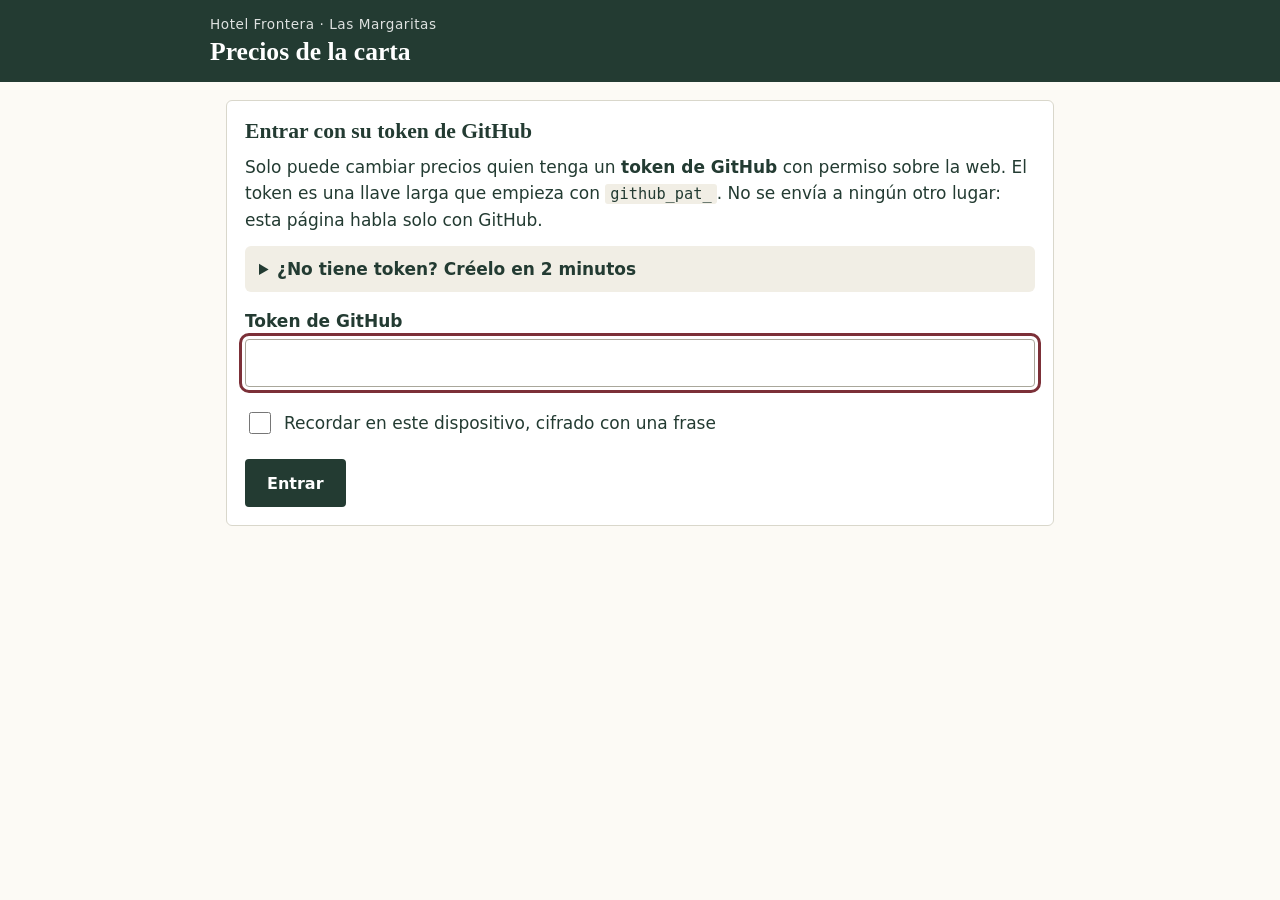
==== precios/index.html @ 13e71ee7 "Cambios locales (2026-11-26 00:16)" ====
<!doctype html>
<html lang="es">
<head>
<meta charset="utf-8">
<!-- Solo código propio y la API de GitHub. Sin estilos ni scripts en línea, sin marcos,
     sin formularios hacia afuera. Trusted Types impide insertar HTML con texto. -->
<meta http-equiv="Content-Security-Policy" content="default-src 'none'; script-src 'self'; style-src 'self'; img-src 'self' data:; connect-src https://api.github.com; base-uri 'none'; form-action 'none'; object-src 'none'; manifest-src 'none'; media-src 'none'; worker-src 'none'; require-trusted-types-for 'script'; trusted-types 'none'; upgrade-insecure-requests">
<meta name="referrer" content="no-referrer">
<meta name="robots" content="noindex, nofollow, noarchive">
<meta name="viewport" content="width=device-width, initial-scale=1, viewport-fit=cover">
<meta name="theme-color" content="#233b32">
<meta name="color-scheme" content="light">
<title>Precios · Hotel Frontera</title>
<link rel="icon" href="../favicon-frontera.svg" type="image/svg+xml">
<link rel="stylesheet" href="precios.css?v=20261126-001648">
</head>
<body>
<a class="saltar" href="#principal">Saltar al contenido</a>
<header class="cabecera">
  <div class="cabecera-int">
    <div>
      <p class="marca">Hotel Frontera · Las Margaritas</p>
      <h1>Precios de la carta</h1>
    </div>
    <div class="sesion" id="sesion" hidden>
      <span class="sesion-estado" id="sesion-estado"></span>
      <button type="button" class="boton-sec" id="boton-bloquear">Bloquear</button>
    </div>
  </div>
</header>

<main id="principal" tabindex="-1">
  <p class="aviso" id="aviso-general" role="alert" hidden></p>

  <noscript><p class="aviso">Esta página necesita JavaScript.</p></noscript>

  <!-- 1. Conectar este dispositivo con un token de GitHub -->
  <section class="tarjeta" id="paso-conectar" aria-labelledby="titulo-conectar" hidden>
    <h2 id="titulo-conectar">Entrar con su token de GitHub</h2>
    <p>Solo puede cambiar precios quien tenga un <b>token de GitHub</b> con permiso sobre la web. El token es una llave larga que empieza con <code>github_pat_</code>. No se envía a ningún otro lugar: esta página habla solo con GitHub.</p>
    <details class="ayuda">
      <summary>¿No tiene token? Créelo en 2 minutos</summary>
      <ol>
        <li>Abra <a id="enlace-crear-token" href="https://github.com/settings/personal-access-tokens/new" target="_blank" rel="noopener noreferrer">Crear token en GitHub</a> e inicie sesión si se lo pide.</li>
        <li>En <b>Repository access</b> elija <b>Only select repositories</b> y marque solo <b id="nombre-repo-ayuda">hofrosa-web</b>.</li>
        <li>En <b>Permissions</b> revise que <b>Contents</b> diga <b>Read and write</b> (ya viene marcado). No agregue otros permisos.</li>
        <li>Deje la fecha de vencimiento (90 días) y pulse <b>Generate token</b>.</li>
        <li>Copie el token y péguelo abajo. GitHub lo muestra una sola vez: guárdelo en su gestor de contraseñas, nunca en un archivo de la web.</li>
      </ol>
      <p>Si el token se pierde o alguien más lo ve, bórrelo en GitHub (Settings → Developer settings → Personal access tokens) y cree otro.</p>
    </details>
    <form id="form-conectar" novalidate>
      <label for="campo-token">Token de GitHub</label>
      <input id="campo-token" type="password" autocomplete="off" autocapitalize="off" spellcheck="false" inputmode="text" maxlength="255" required aria-describedby="error-conectar">
      <label class="casilla"><input type="checkbox" id="casilla-recordar"> Recordar en este dispositivo, cifrado con una frase</label>
      <div id="bloque-frase" hidden>
        <p class="nota">El token se guarda cifrado (AES-256) en este navegador. Para usarlo hay que escribir la frase. Use al menos 12 caracteres; lo más seguro es una frase de cuatro palabras que no sea una cita conocida.</p>
        <label for="campo-frase-nueva">Frase para desbloquear</label>
        <input id="campo-frase-nueva" type="password" autocomplete="new-password" minlength="12" maxlength="128" aria-describedby="medidor-frase">
        <p class="nota" id="medidor-frase" aria-live="polite"></p>
        <label for="campo-frase-repetir">Repita la frase</label>
        <input id="campo-frase-repetir" type="password" autocomplete="new-password" maxlength="128">
      </div>
      <p class="error" id="error-conectar" role="alert"></p>
      <button type="submit" class="boton" id="boton-conectar">Entrar</button>
    </form>
  </section>

  <!-- 2. Desbloquear el token guardado en este dispositivo -->
  <section class="tarjeta" id="paso-desbloquear" aria-labelledby="titulo-desbloquear" hidden>
    <h2 id="titulo-desbloquear">Desbloquear</h2>
    <p>Este dispositivo tiene un token guardado y cifrado. Escriba su frase para usarlo.</p>
    <form id="form-desbloquear" novalidate>
      <label for="campo-frase">Frase</label>
      <input id="campo-frase" type="password" autocomplete="current-password" maxlength="128" required aria-describedby="error-desbloquear">
      <p class="error" id="error-desbloquear" role="alert"></p>
      <div class="acciones">
        <button type="submit" class="boton" id="boton-desbloquear">Desbloquear</button>
        <button type="button" class="boton-sec" id="boton-olvidar">Olvidar este dispositivo</button>
      </div>
    </form>
  </section>

  <!-- 3. Editar precios -->
  <section id="paso-editar" aria-labelledby="titulo-editar" hidden>
    <h2 id="titulo-editar" class="oculto-visual">Editar precios</h2>
    <div class="barra-herramientas">
      <div class="campo-buscar">
        <label for="buscar">Buscar plato</label>
        <input id="buscar" type="search" autocomplete="off" maxlength="60" placeholder="Nombre del plato o bebida">
      </div>
      <div class="campo-categoria">
        <label for="filtro-categoria">Categoría</label>
        <select id="filtro-categoria"><option value="">Todas</option></select>
      </div>
      <label class="casilla"><input type="checkbox" id="solo-cambiados"> Solo los que cambié</label>
    </div>
    <p class="nota" id="nota-moneda">Precios enteros en córdobas, sin IVA ni propina, como en la carta.</p>
    <div id="lista-precios" class="lista-precios"></div>
    <details class="historial" id="historial">
      <summary>Últimos cambios publicados</summary>
      <ol id="lista-historial"></ol>
      <p><a id="enlace-historial" href="#" target="_blank" rel="noopener noreferrer">Ver todo el historial en GitHub</a></p>
    </details>
  </section>
</main>

<div class="pie-acciones" id="pie-acciones" hidden>
  <p id="resumen-cambios" aria-live="polite"></p>
  <div class="acciones">
    <button type="button" class="boton-sec" id="boton-deshacer" disabled>Deshacer todo</button>
    <button type="button" class="boton" id="boton-revisar" disabled>Revisar y publicar</button>
  </div>
</div>

<dialog id="dialogo-revisar" aria-labelledby="titulo-revisar">
  <div id="form-revisar">
    <h2 id="titulo-revisar">Revisar antes de publicar</h2>
    <p>Estos precios se verán en la web en unos minutos (hasta 10).</p>
    <ul id="lista-revision" class="lista-revision"></ul>
    <div id="bloque-confirmar" hidden>
      <p class="advertencia" id="texto-advertencia"></p>
      <label class="casilla"><input type="checkbox" id="casilla-confirmar"> Revisé los precios marcados y son correctos</label>
    </div>
    <p class="error" id="error-publicar" role="alert"></p>
    <div class="acciones">
      <button type="button" class="boton-sec" id="boton-volver">Volver a editar</button>
      <button type="button" class="boton" id="boton-publicar">Publicar</button>
    </div>
  </div>
</dialog>

<p class="estado" id="estado" role="status" aria-live="polite"></p>

<script src="precios.js?v=20261126-001648"></script>
</body>
</html>
---- precios/precios.css ----
/* Editor de precios · Hotel Frontera
   Sin fuentes externas: la página solo carga archivos propios. */
:root {
  color-scheme: light;
  --papel: #fcfaf5;
  --tinta: #233b32;
  --suave: #5b6259;
  --linea: #d9d7cb;
  --acento: #7c3038;
  --relleno: #f1eee5;
  --oro: #a37f46;
  --ok: #1f6a43;
  --mal: #a1262f;
  --aviso: #7a5a12;
  --cambiado: #fff4d6;
}

/* Protección contra marcos (clickjacking): la página queda oculta hasta que el
   script confirma que no está dentro de otra página. GitHub Pages no permite la
   cabecera frame-ancestors, así que se usa la técnica de respaldo de OWASP. */
body:not(.sin-marco) { display: none !important; }

* { box-sizing: border-box; }
html { -webkit-text-size-adjust: 100%; scroll-padding-bottom: 140px; }
@media (min-width: 640px) { html { scroll-padding-top: 110px; } }
body {
  margin: 0; background: var(--papel); color: var(--tinta);
  font: 17px/1.55 system-ui, -apple-system, "Segoe UI", Roboto, Arial, sans-serif;
  padding-bottom: 120px;
}
h1, h2 { font-family: Georgia, "Times New Roman", serif; font-weight: 600; line-height: 1.15; }
h1 { margin: 0; font-size: 1.6rem; }
h2 { margin: 0 0 .6rem; font-size: 1.35rem; }
p { margin: .4rem 0 .8rem; }
a { color: var(--acento); text-underline-offset: 3px; }
code { background: var(--relleno); padding: 1px 5px; border-radius: 3px; font-size: .9em; }
[hidden] { display: none !important; }
:focus-visible { outline: 3px solid var(--acento); outline-offset: 3px; }
.oculto-visual { position: absolute; width: 1px; height: 1px; overflow: hidden; clip: rect(0 0 0 0); white-space: nowrap; }
.saltar { position: fixed; top: 8px; left: 12px; z-index: 50; padding: 8px 14px; background: var(--tinta); color: #fff; transform: translateY(-160%); }
.saltar:focus { transform: none; }

.cabecera { background: var(--tinta); color: #fff; padding: 14px max(16px, env(safe-area-inset-left)) 16px; }
.cabecera-int { max-width: 860px; margin: 0 auto; display: flex; gap: 12px; align-items: flex-end; justify-content: space-between; flex-wrap: wrap; }
.marca { margin: 0 0 2px; font-size: .85rem; letter-spacing: .04em; opacity: .85; }
.sesion { display: flex; gap: 10px; align-items: center; flex-wrap: wrap; }
.sesion-estado { font-size: .9rem; opacity: .9; }
.cabecera .boton-sec { color: #fff; border-color: rgba(255,255,255,.7); background: transparent; }

main { max-width: 860px; margin: 0 auto; padding: 18px max(16px, env(safe-area-inset-left)); }
main:focus { outline: none; }

.tarjeta { background: #fff; border: 1px solid var(--linea); border-radius: 6px; padding: 18px; margin-bottom: 18px; }
.ayuda { background: var(--relleno); border-radius: 6px; padding: 10px 14px; margin: 10px 0 16px; }
.ayuda summary { cursor: pointer; font-weight: 600; }
.ayuda ol { padding-left: 1.3em; }
.ayuda li { margin: .35rem 0; }

label { display: block; font-weight: 600; margin: 12px 0 4px; }
.casilla { display: flex; gap: 10px; align-items: center; font-weight: 500; margin: 14px 0; min-height: 44px; }
.casilla input { width: 22px; height: 22px; flex: none; accent-color: var(--tinta); }
input[type=password], input[type=search], input[type=text], select {
  width: 100%; min-height: 48px; padding: 10px 12px; font: inherit; color: inherit;
  background: #fff; border: 1px solid #a9a79b; border-radius: 4px;
}
.nota { color: var(--suave); font-size: .92rem; }
.error { color: var(--mal); font-weight: 600; min-height: 1.2em; white-space: pre-line; }
.error:empty { min-height: 0; margin: 0; }
.aviso { background: #fde8e6; border-left: 4px solid var(--mal); padding: 12px 14px; border-radius: 4px; white-space: pre-line; }
.aviso.ok { background: #e4f3ea; border-left-color: var(--ok); }
.advertencia { background: #fff3d1; border-left: 4px solid var(--aviso); padding: 10px 12px; border-radius: 4px; }

.boton, .boton-sec {
  display: inline-flex; align-items: center; justify-content: center; min-height: 48px; padding: 10px 20px;
  font-family: inherit; font-size: 1rem; font-weight: 600; line-height: 1.2; border-radius: 4px; cursor: pointer; border: 2px solid var(--tinta);
}
.boton { background: var(--tinta); color: #fff; }
.boton-sec { background: #fff; color: var(--tinta); }
.boton[disabled], .boton-sec[disabled] { opacity: .45; cursor: not-allowed; }
.boton.peligro { background: var(--mal); border-color: var(--mal); }
.acciones { display: flex; gap: 10px; flex-wrap: wrap; margin-top: 8px; }

.barra-herramientas { display: grid; gap: 0 12px; grid-template-columns: 1fr 1fr; background: var(--papel); padding: 4px 0 8px; border-bottom: 1px solid var(--linea); }
.barra-herramientas .campo-buscar { grid-column: 1 / -1; }
.barra-herramientas .casilla { grid-column: 1 / -1; }
.barra-herramientas label { margin-top: 4px; }
.barra-herramientas .casilla { margin: 4px 0 0; }
@media (min-width: 640px) {
  .barra-herramientas { grid-template-columns: 1.4fr 1fr auto; align-items: end; position: sticky; top: 0; z-index: 5; }
  .barra-herramientas .campo-buscar, .barra-herramientas .casilla { grid-column: auto; }
}

.categoria { margin: 22px 0 6px; }
.categoria h3 { font-family: Georgia, serif; font-size: 1.2rem; margin: 0 0 6px; padding-bottom: 4px; border-bottom: 2px solid var(--oro); }
.plato { display: grid; grid-template-columns: 1fr auto; gap: 6px 12px; align-items: center; padding: 10px 0; border-bottom: 1px solid var(--linea); }
.plato-nombre { font-weight: 600; }
.plato-id { color: var(--suave); font-size: .8rem; }
.precios-plato { display: grid; gap: 6px; justify-items: end; }
.precio { display: flex; align-items: center; gap: 8px; }
.precio label { margin: 0; font-weight: 500; font-size: .92rem; color: var(--suave); text-align: right; }
.precio input {
  width: 7.2em; min-height: 46px; padding: 8px 10px; font-family: inherit; font-size: 1.1rem; font-weight: 600; line-height: 1; text-align: right;
  font-variant-numeric: tabular-nums; border: 1px solid #a9a79b; border-radius: 4px; background: #fff; color: inherit;
}
.precio input:invalid, .precio input[aria-invalid=true] { border: 2px solid var(--mal); background: #fdecea; }
.precio.cambiado input { background: var(--cambiado); border-color: var(--oro); }
.antes { grid-column: 1 / -1; justify-self: end; font-size: .85rem; color: var(--aviso); }
.antes:empty { display: none; }
.vacio { color: var(--suave); padding: 18px 0; }

.pie-acciones {
  position: fixed; left: 0; right: 0; bottom: 0; z-index: 10; background: #fff; border-top: 1px solid var(--linea);
  box-shadow: 0 -4px 14px rgba(0,0,0,.08); padding: 10px max(16px, env(safe-area-inset-left)) max(10px, env(safe-area-inset-bottom));
  display: flex; gap: 10px; align-items: center; justify-content: space-between; flex-wrap: wrap;
}
.pie-acciones p { margin: 0; font-weight: 600; }
.pie-acciones .acciones { margin: 0; }

dialog { max-width: min(560px, calc(100vw - 24px)); width: 100%; border: 1px solid var(--linea); border-radius: 8px; padding: 18px; color: var(--tinta); }
dialog::backdrop { background: rgba(20, 30, 25, .55); }
.lista-revision { list-style: none; padding: 0; margin: 10px 0; max-height: 50vh; overflow: auto; }
.lista-revision li { padding: 8px 0; border-bottom: 1px solid var(--linea); display: flex; justify-content: space-between; gap: 12px; }
.lista-revision .valores { font-variant-numeric: tabular-nums; white-space: nowrap; }
.lista-revision .marcado { color: var(--mal); font-weight: 700; }

.historial { margin-top: 26px; background: #fff; border: 1px solid var(--linea); border-radius: 6px; padding: 10px 14px; }
.historial summary { cursor: pointer; font-weight: 600; }
.historial li { margin: 6px 0; font-size: .92rem; }
.historial time { color: var(--suave); }

.estado { position: fixed; left: 50%; top: max(12px, env(safe-area-inset-top)); transform: translateX(-50%); margin: 0; max-width: calc(100vw - 32px);
  background: var(--tinta); color: #fff; padding: 10px 16px; border-radius: 6px; font-weight: 600; z-index: 20; }
.estado:empty { display: none; }

@media (prefers-reduced-motion: no-preference) { .precio input { transition: background-color .2s; } }
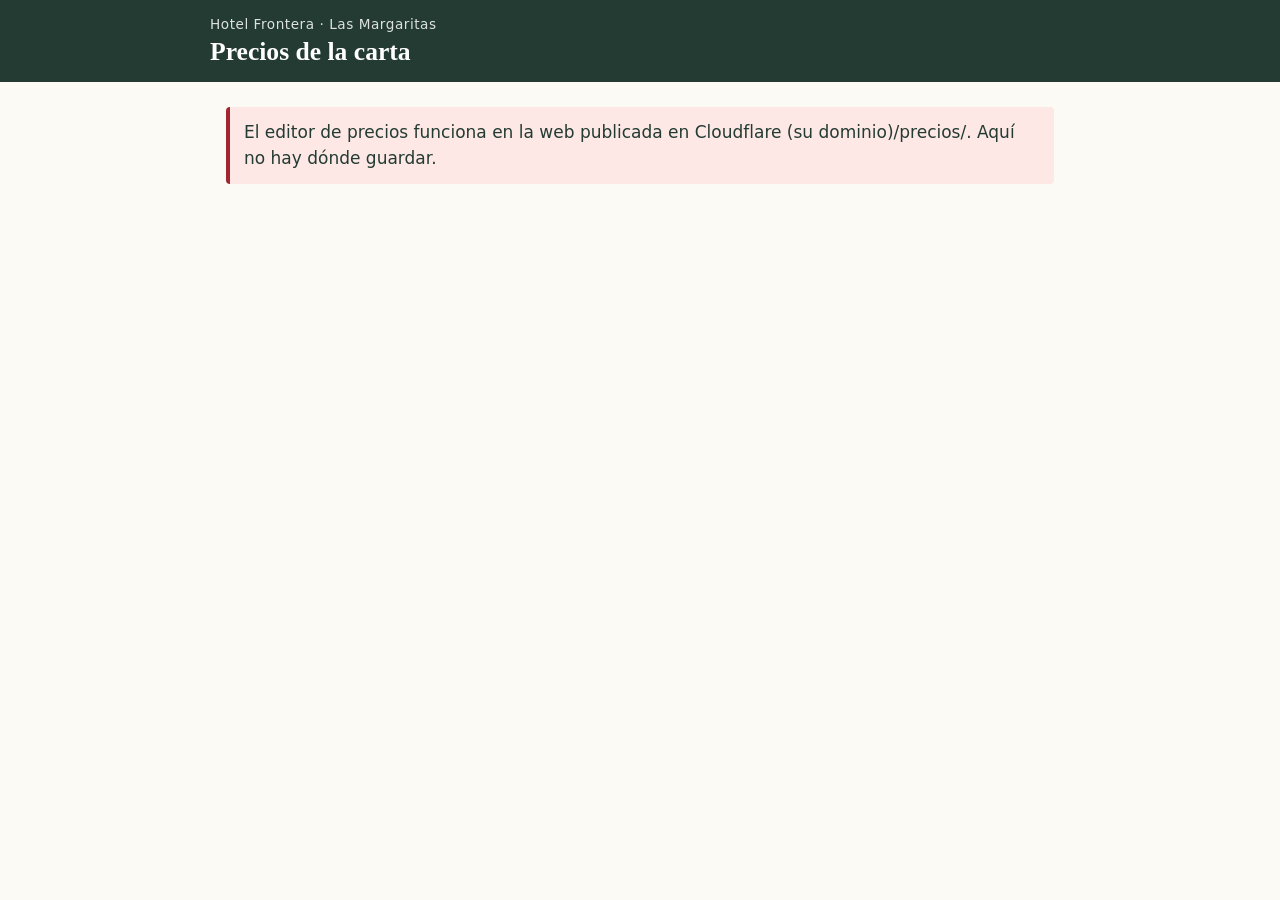
==== commit 3e0320ca: "Cambios locales (2026-11-26 00:51)" ====
--- a/precios/index.html
+++ b/precios/index.html
@@ -2,9 +2,10 @@
 <html lang="es">
 <head>
 <meta charset="utf-8">
-<!-- Solo código propio y la API de GitHub. Sin estilos ni scripts en línea, sin marcos,
-     sin formularios hacia afuera. Trusted Types impide insertar HTML con texto. -->
-<meta http-equiv="Content-Security-Policy" content="default-src 'none'; script-src 'self'; style-src 'self'; img-src 'self' data:; connect-src https://api.github.com; base-uri 'none'; form-action 'none'; object-src 'none'; manifest-src 'none'; media-src 'none'; worker-src 'none'; require-trusted-types-for 'script'; trusted-types 'none'; upgrade-insecure-requests">
+<!-- Solo código propio y la API de esta misma web. Sin estilos ni scripts en línea, sin marcos,
+     sin formularios hacia afuera. Trusted Types impide insertar HTML con texto.
+     (En Cloudflare, _headers envía además esta política como cabecera, con frame-ancestors.) -->
+<meta http-equiv="Content-Security-Policy" content="default-src 'none'; script-src 'self'; style-src 'self'; img-src 'self' data:; connect-src 'self'; base-uri 'none'; form-action 'none'; object-src 'none'; manifest-src 'none'; media-src 'none'; worker-src 'none'; require-trusted-types-for 'script'; trusted-types 'none'; upgrade-insecure-requests">
 <meta name="referrer" content="no-referrer">
 <meta name="robots" content="noindex, nofollow, noarchive">
 <meta name="viewport" content="width=device-width, initial-scale=1, viewport-fit=cover">
@@ -12,7 +13,7 @@
 <meta name="color-scheme" content="light">
 <title>Precios · Hotel Frontera</title>
 <link rel="icon" href="../favicon-frontera.svg" type="image/svg+xml">
-<link rel="stylesheet" href="precios.css?v=20261126-001648">
+<link rel="stylesheet" href="precios.css?v=20261126-005156">
 </head>
 <body>
 <a class="saltar" href="#principal">Saltar al contenido</a>
@@ -24,64 +25,17 @@
     </div>
     <div class="sesion" id="sesion" hidden>
       <span class="sesion-estado" id="sesion-estado"></span>
-      <button type="button" class="boton-sec" id="boton-bloquear">Bloquear</button>
+      <a class="boton-sec" id="boton-salir" href="/cdn-cgi/access/logout">Salir</a>
     </div>
   </div>
 </header>
 
 <main id="principal" tabindex="-1">
   <p class="aviso" id="aviso-general" role="alert" hidden></p>
-
   <noscript><p class="aviso">Esta página necesita JavaScript.</p></noscript>
 
-  <!-- 1. Conectar este dispositivo con un token de GitHub -->
-  <section class="tarjeta" id="paso-conectar" aria-labelledby="titulo-conectar" hidden>
-    <h2 id="titulo-conectar">Entrar con su token de GitHub</h2>
-    <p>Solo puede cambiar precios quien tenga un <b>token de GitHub</b> con permiso sobre la web. El token es una llave larga que empieza con <code>github_pat_</code>. No se envía a ningún otro lugar: esta página habla solo con GitHub.</p>
-    <details class="ayuda">
-      <summary>¿No tiene token? Créelo en 2 minutos</summary>
-      <ol>
-        <li>Abra <a id="enlace-crear-token" href="https://github.com/settings/personal-access-tokens/new" target="_blank" rel="noopener noreferrer">Crear token en GitHub</a> e inicie sesión si se lo pide.</li>
-        <li>En <b>Repository access</b> elija <b>Only select repositories</b> y marque solo <b id="nombre-repo-ayuda">hofrosa-web</b>.</li>
-        <li>En <b>Permissions</b> revise que <b>Contents</b> diga <b>Read and write</b> (ya viene marcado). No agregue otros permisos.</li>
-        <li>Deje la fecha de vencimiento (90 días) y pulse <b>Generate token</b>.</li>
-        <li>Copie el token y péguelo abajo. GitHub lo muestra una sola vez: guárdelo en su gestor de contraseñas, nunca en un archivo de la web.</li>
-      </ol>
-      <p>Si el token se pierde o alguien más lo ve, bórrelo en GitHub (Settings → Developer settings → Personal access tokens) y cree otro.</p>
-    </details>
-    <form id="form-conectar" novalidate>
-      <label for="campo-token">Token de GitHub</label>
-      <input id="campo-token" type="password" autocomplete="off" autocapitalize="off" spellcheck="false" inputmode="text" maxlength="255" required aria-describedby="error-conectar">
-      <label class="casilla"><input type="checkbox" id="casilla-recordar"> Recordar en este dispositivo, cifrado con una frase</label>
-      <div id="bloque-frase" hidden>
-        <p class="nota">El token se guarda cifrado (AES-256) en este navegador. Para usarlo hay que escribir la frase. Use al menos 12 caracteres; lo más seguro es una frase de cuatro palabras que no sea una cita conocida.</p>
-        <label for="campo-frase-nueva">Frase para desbloquear</label>
-        <input id="campo-frase-nueva" type="password" autocomplete="new-password" minlength="12" maxlength="128" aria-describedby="medidor-frase">
-        <p class="nota" id="medidor-frase" aria-live="polite"></p>
-        <label for="campo-frase-repetir">Repita la frase</label>
-        <input id="campo-frase-repetir" type="password" autocomplete="new-password" maxlength="128">
-      </div>
-      <p class="error" id="error-conectar" role="alert"></p>
-      <button type="submit" class="boton" id="boton-conectar">Entrar</button>
-    </form>
-  </section>
+  <p class="cargando" id="cargando" role="status">Cargando la carta…</p>
 
-  <!-- 2. Desbloquear el token guardado en este dispositivo -->
-  <section class="tarjeta" id="paso-desbloquear" aria-labelledby="titulo-desbloquear" hidden>
-    <h2 id="titulo-desbloquear">Desbloquear</h2>
-    <p>Este dispositivo tiene un token guardado y cifrado. Escriba su frase para usarlo.</p>
-    <form id="form-desbloquear" novalidate>
-      <label for="campo-frase">Frase</label>
-      <input id="campo-frase" type="password" autocomplete="current-password" maxlength="128" required aria-describedby="error-desbloquear">
-      <p class="error" id="error-desbloquear" role="alert"></p>
-      <div class="acciones">
-        <button type="submit" class="boton" id="boton-desbloquear">Desbloquear</button>
-        <button type="button" class="boton-sec" id="boton-olvidar">Olvidar este dispositivo</button>
-      </div>
-    </form>
-  </section>
-
-  <!-- 3. Editar precios -->
   <section id="paso-editar" aria-labelledby="titulo-editar" hidden>
     <h2 id="titulo-editar" class="oculto-visual">Editar precios</h2>
     <div class="barra-herramientas">
@@ -95,12 +49,11 @@
       </div>
       <label class="casilla"><input type="checkbox" id="solo-cambiados"> Solo los que cambié</label>
     </div>
-    <p class="nota" id="nota-moneda">Precios enteros en córdobas, sin IVA ni propina, como en la carta.</p>
+    <p class="nota" id="nota-moneda">Precios enteros en córdobas, sin IVA ni propina, como en la carta. La web muestra los cambios en menos de un minuto; el menú QR de las mesas los recibe al publicar desde la computadora del hotel.</p>
     <div id="lista-precios" class="lista-precios"></div>
     <details class="historial" id="historial">
-      <summary>Últimos cambios publicados</summary>
+      <summary>Últimos cambios guardados</summary>
       <ol id="lista-historial"></ol>
-      <p><a id="enlace-historial" href="#" target="_blank" rel="noopener noreferrer">Ver todo el historial en GitHub</a></p>
     </details>
   </section>
 </main>
@@ -109,14 +62,14 @@
   <p id="resumen-cambios" aria-live="polite"></p>
   <div class="acciones">
     <button type="button" class="boton-sec" id="boton-deshacer" disabled>Deshacer todo</button>
-    <button type="button" class="boton" id="boton-revisar" disabled>Revisar y publicar</button>
+    <button type="button" class="boton" id="boton-revisar" disabled>Revisar y guardar</button>
   </div>
 </div>
 
 <dialog id="dialogo-revisar" aria-labelledby="titulo-revisar">
   <div id="form-revisar">
-    <h2 id="titulo-revisar">Revisar antes de publicar</h2>
-    <p>Estos precios se verán en la web en unos minutos (hasta 10).</p>
+    <h2 id="titulo-revisar">Revisar antes de guardar</h2>
+    <p>La web mostrará estos precios en menos de un minuto.</p>
     <ul id="lista-revision" class="lista-revision"></ul>
     <div id="bloque-confirmar" hidden>
       <p class="advertencia" id="texto-advertencia"></p>
@@ -125,13 +78,13 @@
     <p class="error" id="error-publicar" role="alert"></p>
     <div class="acciones">
       <button type="button" class="boton-sec" id="boton-volver">Volver a editar</button>
-      <button type="button" class="boton" id="boton-publicar">Publicar</button>
+      <button type="button" class="boton" id="boton-publicar">Guardar precios</button>
     </div>
   </div>
 </dialog>
 
 <p class="estado" id="estado" role="status" aria-live="polite"></p>
 
-<script src="precios.js?v=20261126-001648"></script>
+<script src="precios.js?v=20261126-005156"></script>
 </body>
 </html>
--- a/precios/precios.css
+++ b/precios/precios.css
@@ -75,6 +75,8 @@
   font-family: inherit; font-size: 1rem; font-weight: 600; line-height: 1.2; border-radius: 4px; cursor: pointer; border: 2px solid var(--tinta);
 }
 .boton { background: var(--tinta); color: #fff; }
+a.boton, a.boton-sec { text-decoration: none; }
+.cargando { color: var(--suave); padding: 24px 0; }
 .boton-sec { background: #fff; color: var(--tinta); }
 .boton[disabled], .boton-sec[disabled] { opacity: .45; cursor: not-allowed; }
 .boton.peligro { background: var(--mal); border-color: var(--mal); }
